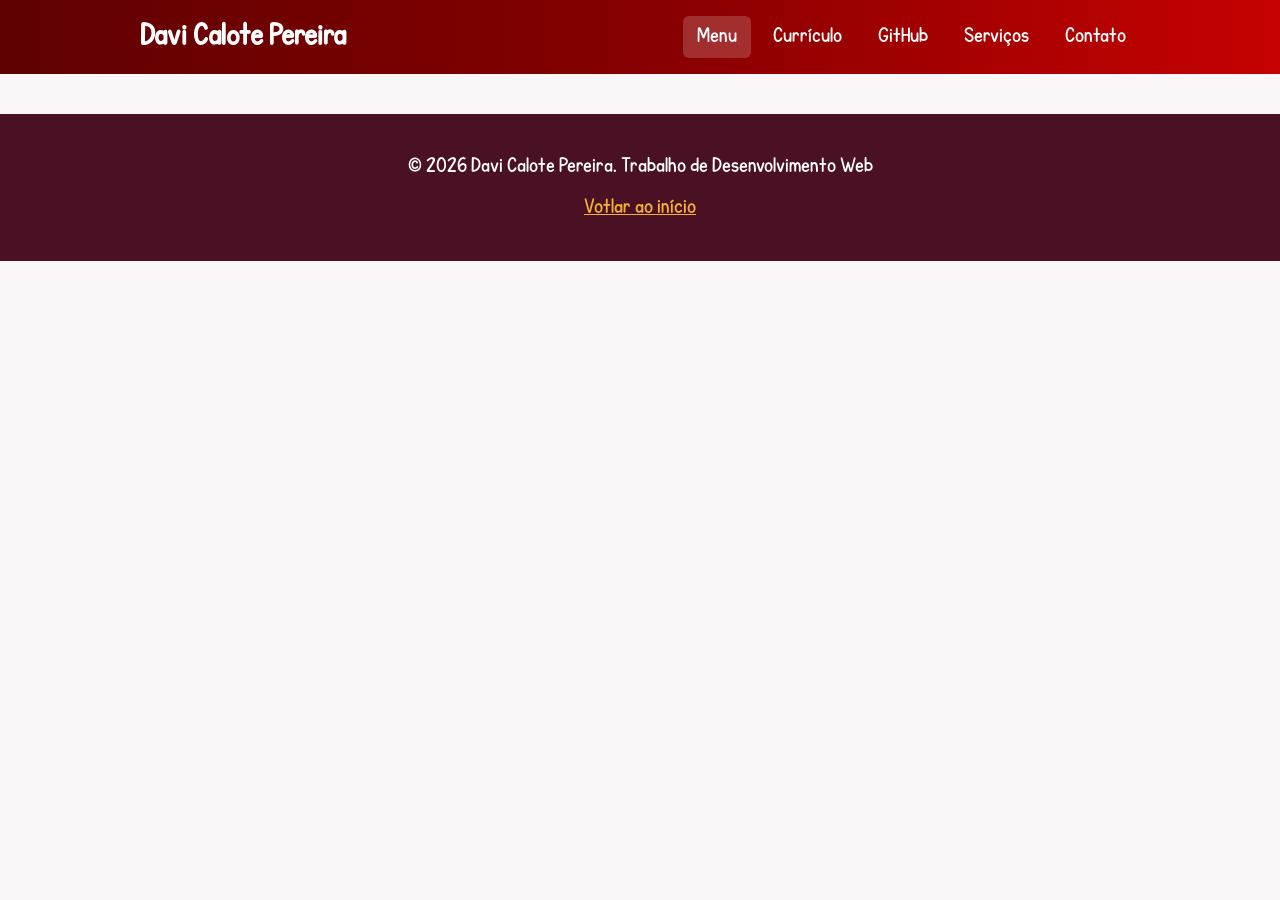
==== landingPage/paginas/contato.html @ 77c5288a "Add files via upload" ====
<!DOCTYPE html>
<html lang="pt-br">
<head>
    <meta charset="UTF-8">
    <meta name="viewport" content="width=device-width, initial-scale=1.0">
    <title>Davi Calote | Home</title>
    <link rel="shortcut icon" href="../imagens/icone.png" type="image/png">
    <link rel="stylesheet" href="../estilos/estilo.css">
</head>
<body>
    <header class="topo">
        <div class="container barra">
            <a class="logo" href="index.html">Davi Calote Pereira</a>
            <nav class="menu">
                <a href="./paginas/index.html" class="ativo">Menu</a>
                <a href="./paginas/curriculo.html">Currículo</a>
                <a href="./paginas/github.html">GitHub</a>
                <a href="./paginas/servicos.html">Serviços</a>
                <a href="./paginas/contato.html">Contato</a>
            </nav>
        </div>
    </header>

    <main>

    </main>

    <footer class="rodape">
        <div class="container">
            <p>&copy; 2026 Davi Calote Pereira. Trabalho de Desenvolvimento Web</p>
            <p><a href="index.html" style="color: #f2b134;">Votlar ao início</a></p>
        </div>
    </footer>
</body>
</html>
---- landingPage/estilos/estilo.css ----
@font-face {
    font-family: "inicio";
    src: url(../fontes/KGPerfectPenmanship.otf) format(opentype);
}
:root {
  --tinta: #4a1024;           /* vinho escuro: topo, títulos, rodapé */
  --fundo: #fbf6f7;           /* fundo levemente rosado */
  --destaque: #8b1e3f;        /* vinho principal: botões e bordas dos cards */
  --destaque-escuro: #6d1530; /* hover dos botões e links */
  --apoio: #d4a24c;           /* dourado: detalhes */
  --texto: #2b2326;
  --branco: #ffffff;
}
* {
    box-sizing: border-box;
}
body{
    margin: 0;
    font-family: "inicio", Arial, sans-serif;
    color: var(--texto);
    background-color: var(--fundo);
    line-height: 1.6;
}

a { color: var(--destaque-escuro); }
a:hover { color: var(--tinta); }

img { max-width: 100%; height: auto; }

h1, h2, h3 { color: var(--tinta); line-height: 1.25; }


.logo {
    color: var(--branco);
    font-size: 1.5em;
    font-weight: 700;
    text-decoration: none;
}

/* Caixa central: limita a largura e centraliza o conteúdo */
.container{
    width: 1000px;
    max-width: 92%;
    margin: 0 auto;
}

section { padding: 40px 0;}

/* 3. TOPO E MENU */
.topo{
    background-image: linear-gradient(to right, #5e0101, #860000, #c60101);
    color: var(--branco);
}
.barra{
    display: flex;
    justify-content: space-between;    /* logo à esquerda, menu à direita */
    align-items: center;
    padding: 16px 0;
}
.menu{
    display: flex;
    gap: 8px;
}
.menu a{
    color: var(--branco);
    text-decoration: none;
    padding: 8px 14px;
    border-radius: 6px;
    transition: brackground-color 0.3s;
}
.menu a:hover,
.menu a:focus,
.menu a.ativo {
  background-color: rgba(255, 255, 255, 0.18);
  color: var(--branco);
}

/*RODAPÉ*/
.rodape {
    background-color: var(--tinta);
    color: var(--branco);
    text-align: center;
    padding: 24px 0;
    margin-top: 40px;
}

/* 4. HOME */
.hero{
    display: flex;
    align-items: center;
    gap: 40px;
    padding: 50px 0;
}
.hero img{
    width: 280px;
    border-radius: 50%;
    border: 6px solid var(--apoio);
}
.hero h1{ font-size: 2.4em; margin: 0 0 10px; }

.hero p::first-letter{   /* primeira letra maior */
    font-size: 1.6em;
    font-weight: 700;
    color: var(--destaque-escuro);
}
.botao {
  display: inline-block;
  background-color: var(--destaque);
  color: var(--branco);
  padding: 12px 24px;
  border-radius: 8px;
  text-decoration: none;
  font-weight: 600;
  border: none;
  cursor: pointer;
  font-size: 1rem;
  font-family: inherit;
  transition: background-color 0.3s, transform 0.2s;
}
.botao:hover{
    background-color: var(--destaque-escuro);
    color: var(--branco);
    transform: translateY(-2px);
}

/* Menu de âncoras (links dentro da mesma página) */
.ancoras{
    display: flex;
    flex-wrap: wrap;
    gap: 10px;
    padding: 14px 0;
    border-top: 1px solid #d5dbe2;
    border-bottom: 1px solid #d5dbe2;
}
.ancoras a{
    padding: 6px 14px;
    border-radius: 20px;
    background-color: var(--branco);
    text-decoration: none;
    border: 1px solid #d5dbe2;
}
.ancoras a:hover { background-color: var(--apoio); border-color: var(--apoio); }

/* Cards lado a lado */
.cards{
    display: flex;
    flex-wrap: wrap;
    gap: 20px;
}
.card{
    flex: 1 1 280px;       /* cresce, encolhe, base de 280px */
    background-color: var(--branco);
    padding: 22px;
    border-radius: 12px;
    border-top: 4px solid var(--destaque);
    box-shadow: 0 2px 8px rgba(0, 0, 0, 0.2);
    transition: transform 0.3s, box-shadow 0.3s;
}

.card:hover {
    transform: translateY(-5px);
    box-shadow: 0 10px 20px rgba(0, 0, 0, 0.2);
}

.card h3 { margin-top: 0; }

.midia { display: flex; flex-wrap: wrap; gap: 24px; align-items: flex-start; }
video { max-width: 100%; border-radius: 10px; }

.github { 
    display: flex;
    align-items: center;
    gap: 24px;
    flex-wrap: wrap;
}
.github img { width: 200px; border-radius: 12px; }

/*Tabelas*/
table {
    border-collapse: collapse;
    width: 100%;
    background-color: var(--branco);
    box-shadow: 0 2px 8px rgba(0, 0, 0, 0.12)
}

caption { font-weight: 700; padding: 10px; text-align: left; color: var(--tinta); }
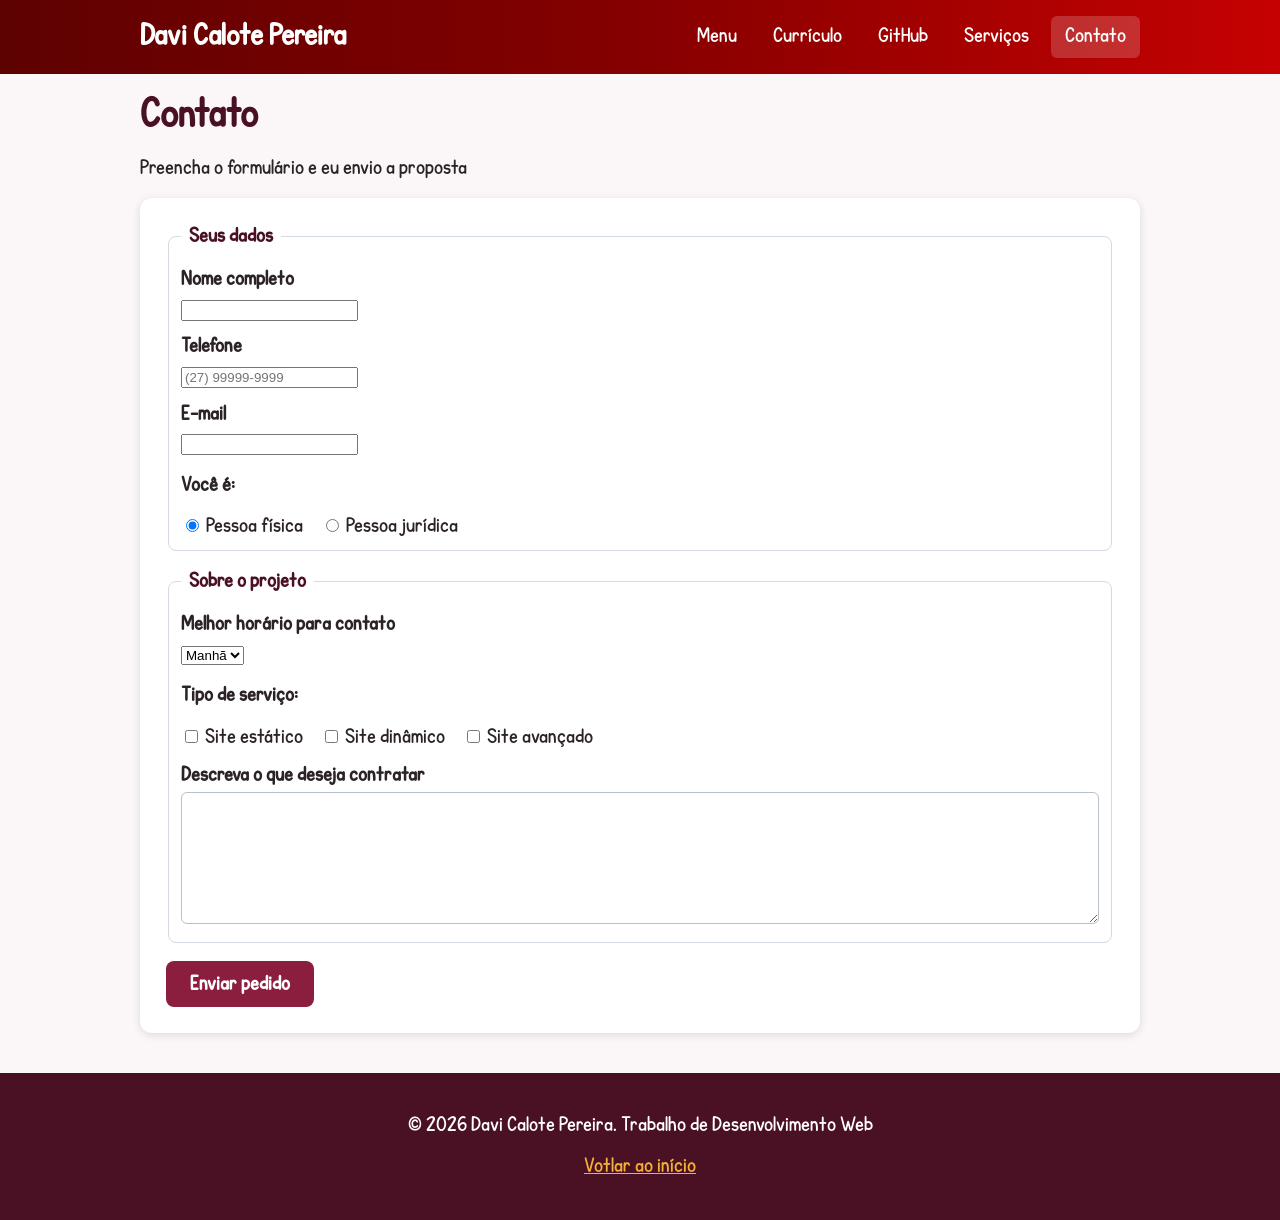
==== commit 7c713ece: "Add files via upload" ====
--- a/landingPage/paginas/contato.html
+++ b/landingPage/paginas/contato.html
@@ -10,25 +10,72 @@
 <body>
     <header class="topo">
         <div class="container barra">
-            <a class="logo" href="index.html">Davi Calote Pereira</a>
+            <a class="logo" href="../index.html">Davi Calote Pereira</a>
             <nav class="menu">
-                <a href="./paginas/index.html" class="ativo">Menu</a>
-                <a href="./paginas/curriculo.html">Currículo</a>
-                <a href="./paginas/github.html">GitHub</a>
-                <a href="./paginas/servicos.html">Serviços</a>
-                <a href="./paginas/contato.html">Contato</a>
+                 <a href="../index.html">Menu</a>
+                <a href="../paginas/curriculo.html">Currículo</a>
+                <a href="../paginas/github.html">GitHub</a>
+                <a href="../paginas/servicos.html">Serviços</a>
+                <a href="../paginas/contato.html" class="ativo">Contato</a>
             </nav>
         </div>
     </header>
 
-    <main>
+    <main class="container"> 
+        <h1>Contato</h1>
+        <p>Preencha o formulário e eu envio a proposta</p>
 
+        <form action="#" method="post">
+
+      <fieldset>
+        <legend>Seus dados</legend>
+
+        <label for="nome">Nome completo</label>
+        <input type="text" id="nome" name="nome" required>
+
+        <label for="telefone">Telefone</label>
+        <input type="tel" id="telefone" name="telefone" placeholder="(27) 99999-9999">
+
+        <label for="email">E-mail</label>
+        <input type="email" id="email" name="email" required>
+
+        <p><strong>Você é:</strong></p>
+        <input type="radio" id="pf" name="pessoa" value="fisica" checked>
+        <label class="inline" for="pf">Pessoa física</label>
+        <input type="radio" id="pj" name="pessoa" value="juridica">
+        <label class="inline" for="pj">Pessoa jurídica</label>
+      </fieldset>
+
+      <fieldset>
+        <legend>Sobre o projeto</legend>
+
+        <label for="horario">Melhor horário para contato</label>
+        <select id="horario" name="horario">
+          <option value="manha">Manhã</option>
+          <option value="tarde">Tarde</option>
+          <option value="noite">Noite</option>
+        </select>
+
+        <p><strong>Tipo de serviço:</strong></p>
+        <input type="checkbox" id="estatico" name="servico" value="estatico">
+        <label class="inline" for="estatico">Site estático</label>
+        <input type="checkbox" id="dinamico" name="servico" value="dinamico">
+        <label class="inline" for="dinamico">Site dinâmico</label>
+        <input type="checkbox" id="avancado" name="servico" value="avancado">
+        <label class="inline" for="avancado">Site avançado</label>
+
+        <label for="descricao">Descreva o que deseja contratar</label>
+        <textarea id="descricao" name="descricao" rows="5"></textarea>
+      </fieldset>
+
+      <button class="botao" type="submit">Enviar pedido</button>
+    </form>
     </main>
 
     <footer class="rodape">
         <div class="container">
             <p>&copy; 2026 Davi Calote Pereira. Trabalho de Desenvolvimento Web</p>
-            <p><a href="index.html" style="color: #f2b134;">Votlar ao início</a></p>
+            <p><a href="../index.html" style="color: #f2b134;">Votlar ao início</a></p>
         </div>
     </footer>
 </body>
--- a/landingPage/estilos/estilo.css
+++ b/landingPage/estilos/estilo.css
@@ -183,4 +183,44 @@
     box-shadow: 0 2px 8px rgba(0, 0, 0, 0.12)
 }
 
-caption { font-weight: 700; padding: 10px; text-align: left; color: var(--tinta); }+caption { font-weight: 700; padding: 10px; text-align: left; color: var(--tinta); }
+
+th, td {
+    border: 1px solid #d5dbe2;
+    padding: 12px 14px;
+    text-align: left;
+}
+
+thead { background-color: var(--tinta); color: var(--branco); }
+tbody tr:nth-child(even) { background-color: #eef2f5; }
+tbody tr:hover { background-color: #fff3d6; }
+tfoot { background-color: #e3e9ee; font-style: italic; }
+
+.tabela-rolagem { overflow-x: auto; }   /* tabela rola de lado no celular */
+
+/*FORMULÁRIO */
+form {
+    background-color: var(--branco);
+    padding: 26px;
+    border-radius: 12px;
+    box-shadow: 0 2px 8px rgba(0, 0, 0, 0.12);
+}
+
+fieldset { border: 1px solid #d5dbe2; border-radius: 8px; margin-bottom: 18px; }
+legend { padding: 0 8px; font-weight: 600; color: var(--tinta); }
+
+label { display: block; margin: 12px 0 4px; font-weight: 600; }
+label.inline { display: inline; font-weight: 400; margin-right: 14px; }
+
+input[type="text"]
+input[type="tel"]
+input[type="email"]
+select,
+textarea {
+    width: 100%;
+    padding: 10px;
+    border: 1px solid #b9c2cc;
+    border-radius: 6px;
+    font-family: inherit;
+    font-size: 1em;
+}   
